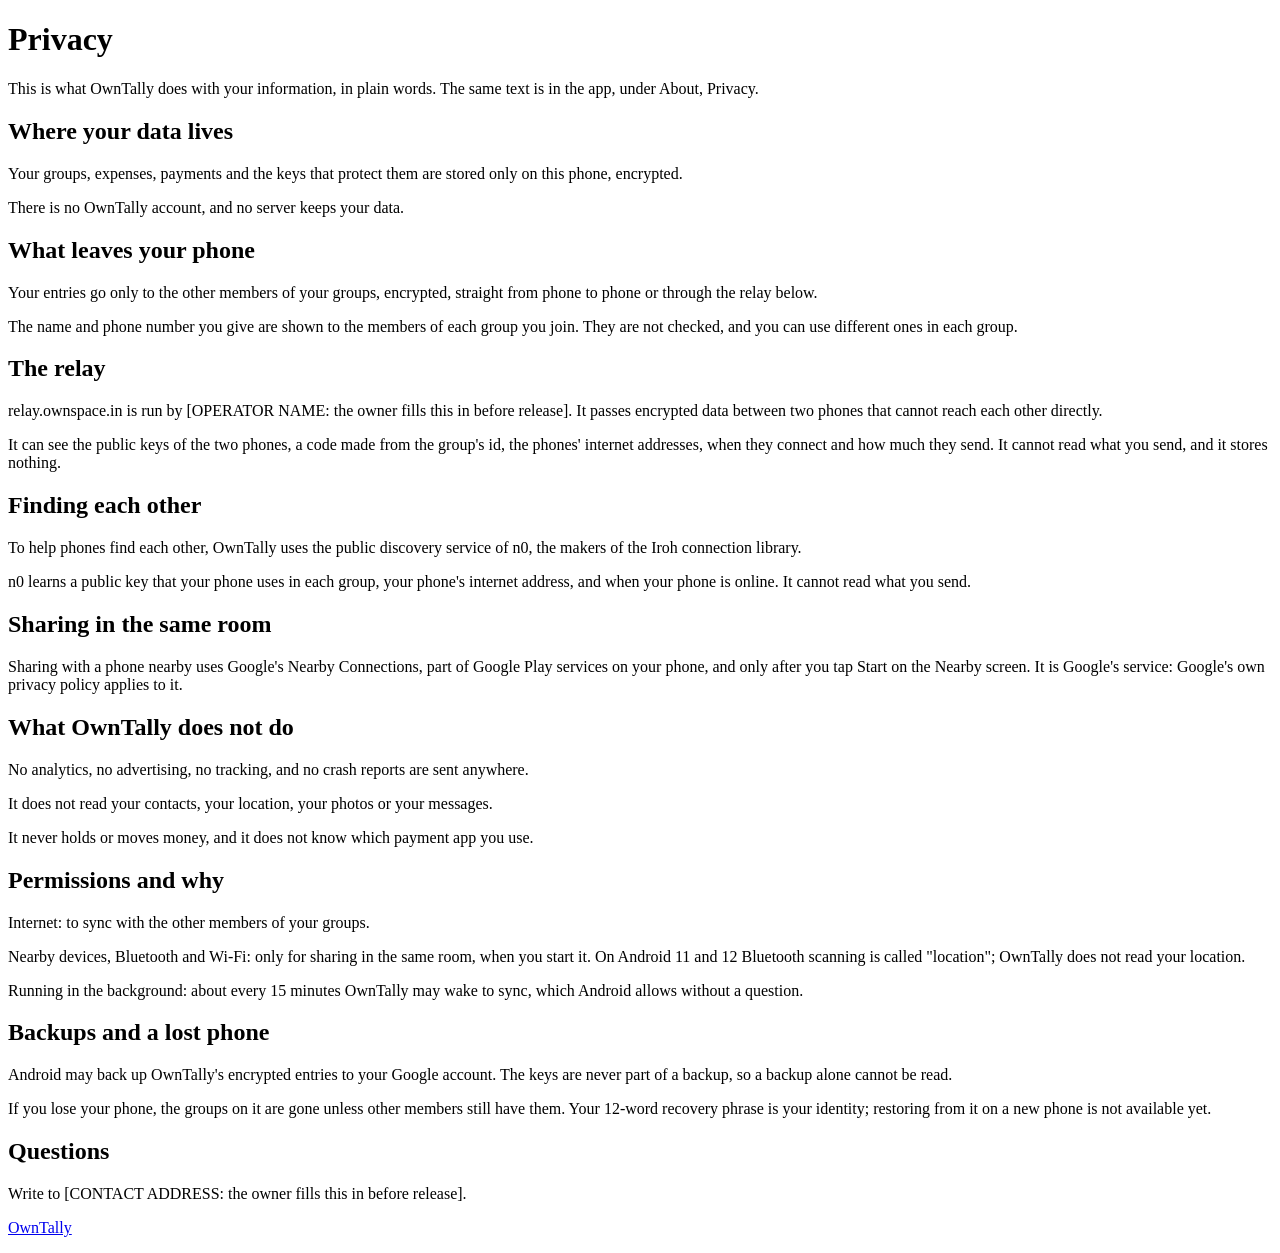
==== site/privacy/index.html @ 28869ca0 "M10 T10.5: what the app promises (six false sentences fixed), one source of privacy facts for the Pr" ====
<!doctype html>
<html lang="en">
<head>
  <meta charset="utf-8">
  <meta name="viewport" content="width=device-width, initial-scale=1">
  <title>Privacy - OwnTally</title>
  <link rel="stylesheet" href="/style.css">
</head>
<body>
  <main>
    <h1>Privacy</h1>
    <p>This is what OwnTally does with your information, in plain words. The same text is in the app, under About, Privacy.</p>
    <div class="card">
      <h2>Where your data lives</h2>
      <p>Your groups, expenses, payments and the keys that protect them are stored only on this phone, encrypted.</p>
      <p>There is no OwnTally account, and no server keeps your data.</p>
    </div>
    <div class="card">
      <h2>What leaves your phone</h2>
      <p>Your entries go only to the other members of your groups, encrypted, straight from phone to phone or through the relay below.</p>
      <p>The name and phone number you give are shown to the members of each group you join. They are not checked, and you can use different ones in each group.</p>
    </div>
    <div class="card">
      <h2>The relay</h2>
      <p>relay.ownspace.in is run by [OPERATOR NAME: the owner fills this in before release]. It passes encrypted data between two phones that cannot reach each other directly.</p>
      <p>It can see the public keys of the two phones, a code made from the group&#39;s id, the phones&#39; internet addresses, when they connect and how much they send. It cannot read what you send, and it stores nothing.</p>
    </div>
    <div class="card">
      <h2>Finding each other</h2>
      <p>To help phones find each other, OwnTally uses the public discovery service of n0, the makers of the Iroh connection library.</p>
      <p>n0 learns a public key that your phone uses in each group, your phone&#39;s internet address, and when your phone is online. It cannot read what you send.</p>
    </div>
    <div class="card">
      <h2>Sharing in the same room</h2>
      <p>Sharing with a phone nearby uses Google&#39;s Nearby Connections, part of Google Play services on your phone, and only after you tap Start on the Nearby screen. It is Google&#39;s service: Google&#39;s own privacy policy applies to it.</p>
    </div>
    <div class="card">
      <h2>What OwnTally does not do</h2>
      <p>No analytics, no advertising, no tracking, and no crash reports are sent anywhere.</p>
      <p>It does not read your contacts, your location, your photos or your messages.</p>
      <p>It never holds or moves money, and it does not know which payment app you use.</p>
    </div>
    <div class="card">
      <h2>Permissions and why</h2>
      <p>Internet: to sync with the other members of your groups.</p>
      <p>Nearby devices, Bluetooth and Wi-Fi: only for sharing in the same room, when you start it. On Android 11 and 12 Bluetooth scanning is called &quot;location&quot;; OwnTally does not read your location.</p>
      <p>Running in the background: about every 15 minutes OwnTally may wake to sync, which Android allows without a question.</p>
    </div>
    <div class="card">
      <h2>Backups and a lost phone</h2>
      <p>Android may back up OwnTally&#39;s encrypted entries to your Google account. The keys are never part of a backup, so a backup alone cannot be read.</p>
      <p>If you lose your phone, the groups on it are gone unless other members still have them. Your 12-word recovery phrase is your identity; restoring from it on a new phone is not available yet.</p>
    </div>
    <div class="card">
      <h2>Questions</h2>
      <p>Write to [CONTACT ADDRESS: the owner fills this in before release].</p>
    </div>
    <p class="muted"><a href="/">OwnTally</a></p>
  </main>
</body>
</html>
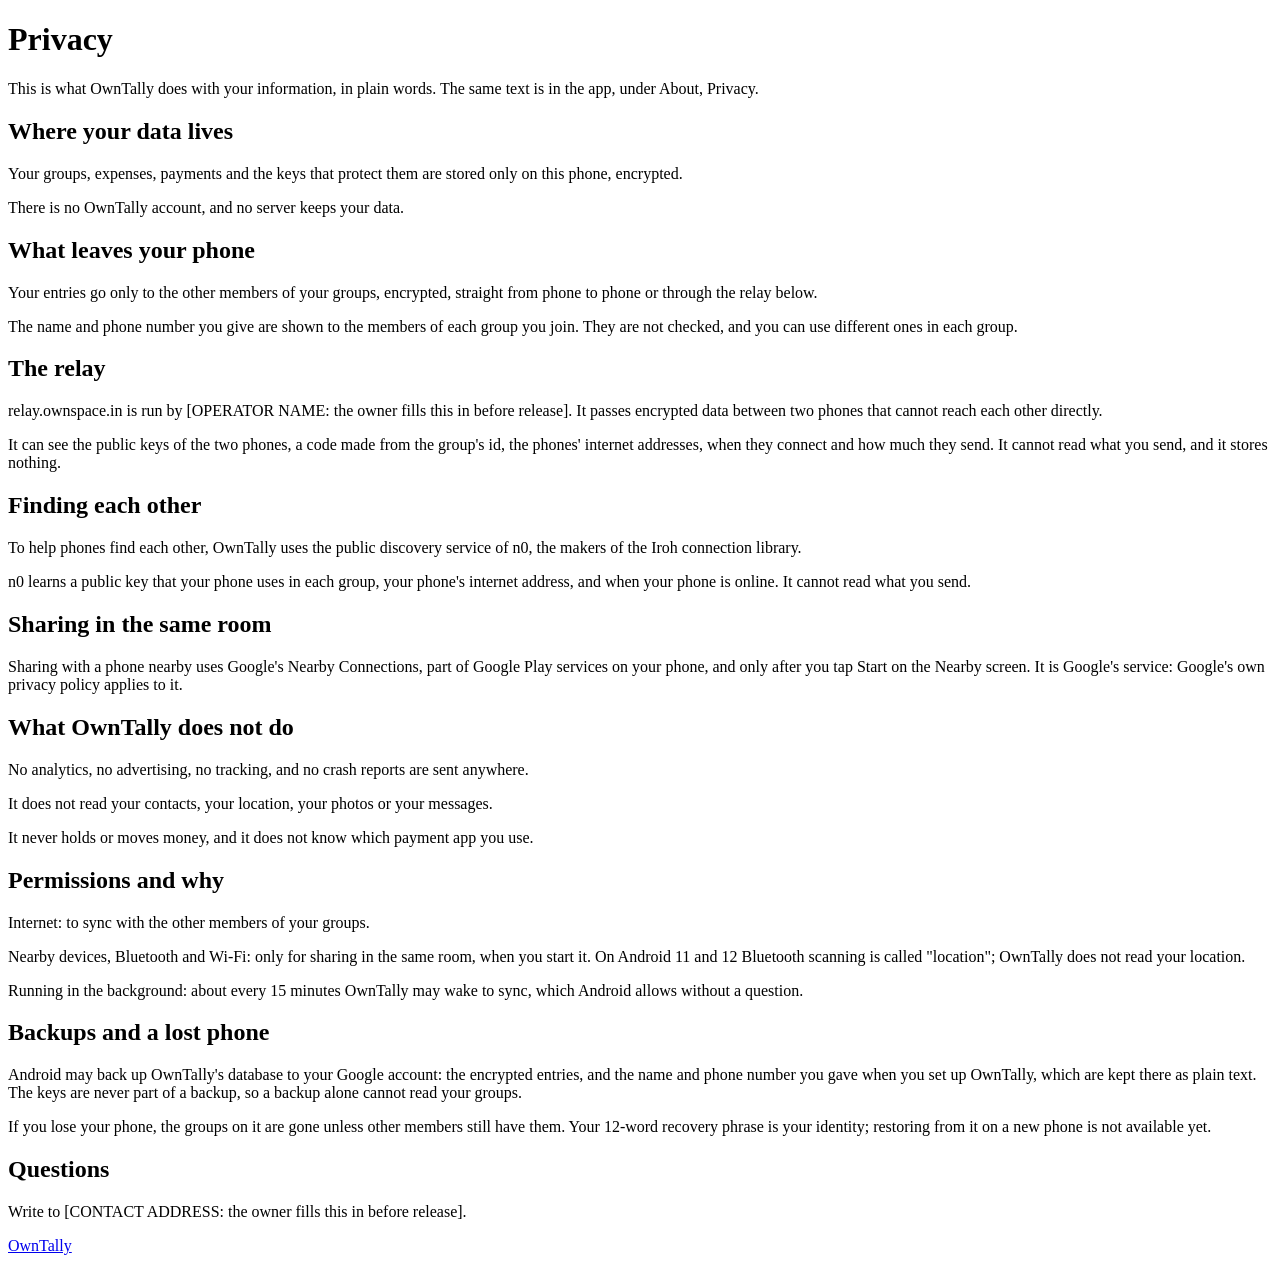
==== commit 50776d4d: "M10 T10.8: security review preparation (docs/SECURITY_REVIEW.md: files, guarantees, 15 mutations, fo" ====
--- a/site/privacy/index.html
+++ b/site/privacy/index.html
@@ -48,7 +48,7 @@
     </div>
     <div class="card">
       <h2>Backups and a lost phone</h2>
-      <p>Android may back up OwnTally&#39;s encrypted entries to your Google account. The keys are never part of a backup, so a backup alone cannot be read.</p>
+      <p>Android may back up OwnTally&#39;s database to your Google account: the encrypted entries, and the name and phone number you gave when you set up OwnTally, which are kept there as plain text. The keys are never part of a backup, so a backup alone cannot read your groups.</p>
       <p>If you lose your phone, the groups on it are gone unless other members still have them. Your 12-word recovery phrase is your identity; restoring from it on a new phone is not available yet.</p>
     </div>
     <div class="card">
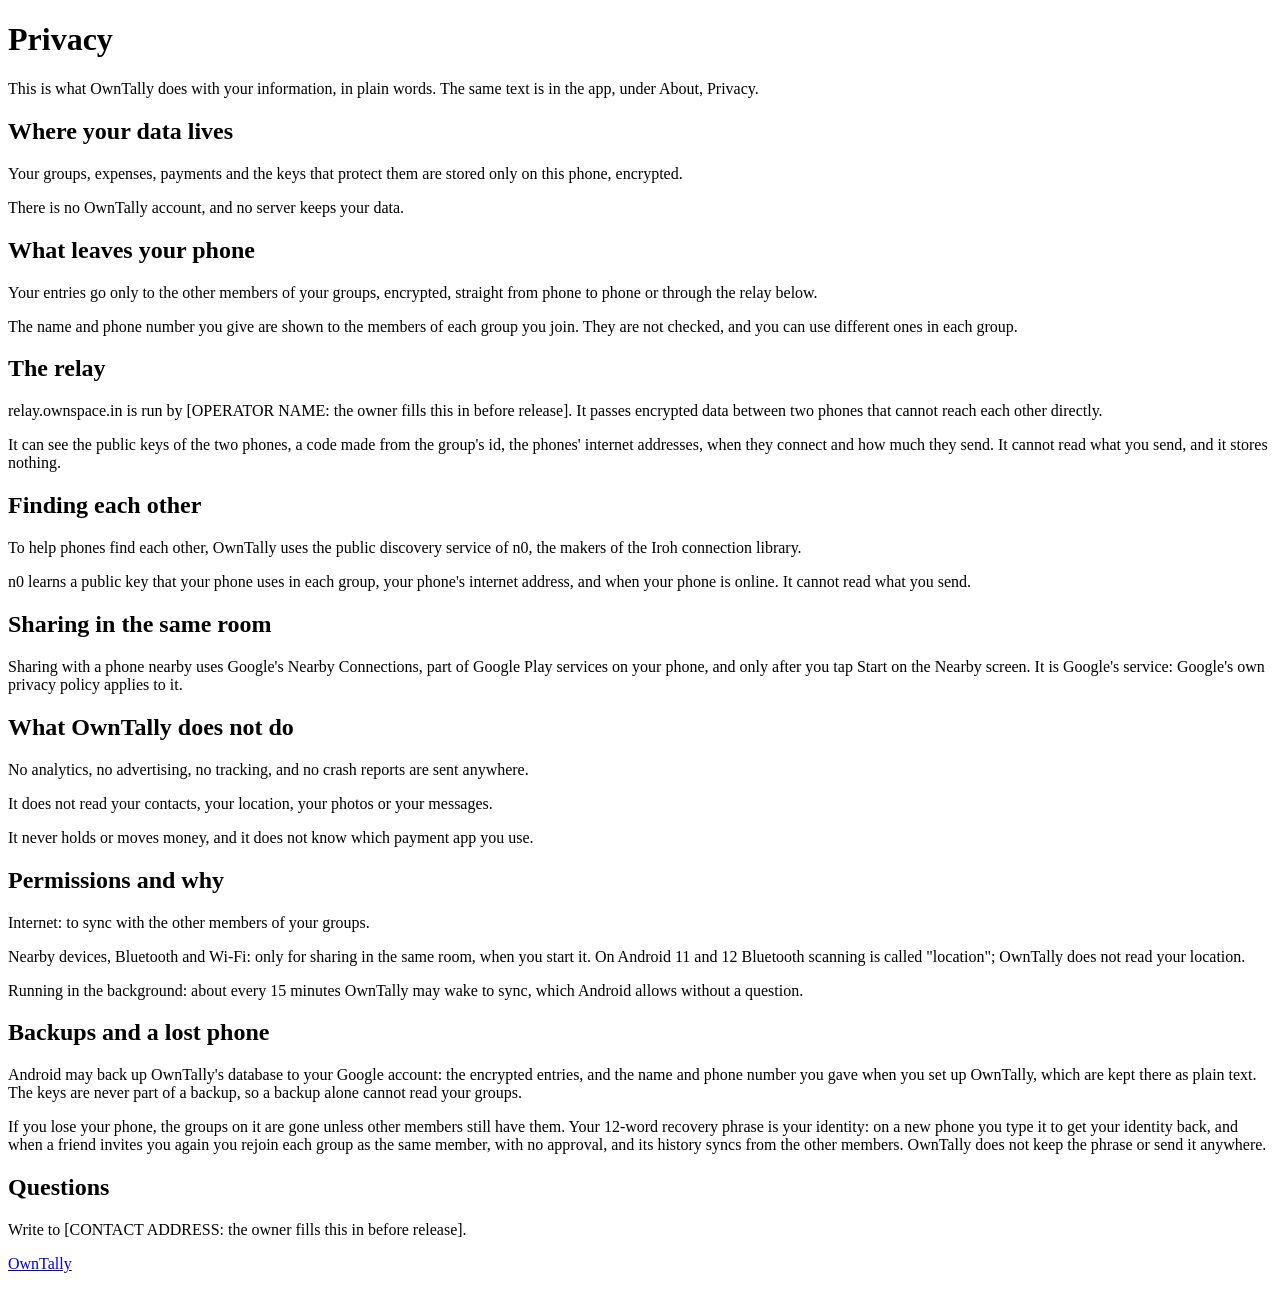
==== commit 05e4fd64: "M11 T11.6: every sentence about restoring says what works now (screens, About, privacy text and page" ====
--- a/site/privacy/index.html
+++ b/site/privacy/index.html
@@ -49,7 +49,7 @@
     <div class="card">
       <h2>Backups and a lost phone</h2>
       <p>Android may back up OwnTally&#39;s database to your Google account: the encrypted entries, and the name and phone number you gave when you set up OwnTally, which are kept there as plain text. The keys are never part of a backup, so a backup alone cannot read your groups.</p>
-      <p>If you lose your phone, the groups on it are gone unless other members still have them. Your 12-word recovery phrase is your identity; restoring from it on a new phone is not available yet.</p>
+      <p>If you lose your phone, the groups on it are gone unless other members still have them. Your 12-word recovery phrase is your identity: on a new phone you type it to get your identity back, and when a friend invites you again you rejoin each group as the same member, with no approval, and its history syncs from the other members. OwnTally does not keep the phrase or send it anywhere.</p>
     </div>
     <div class="card">
       <h2>Questions</h2>
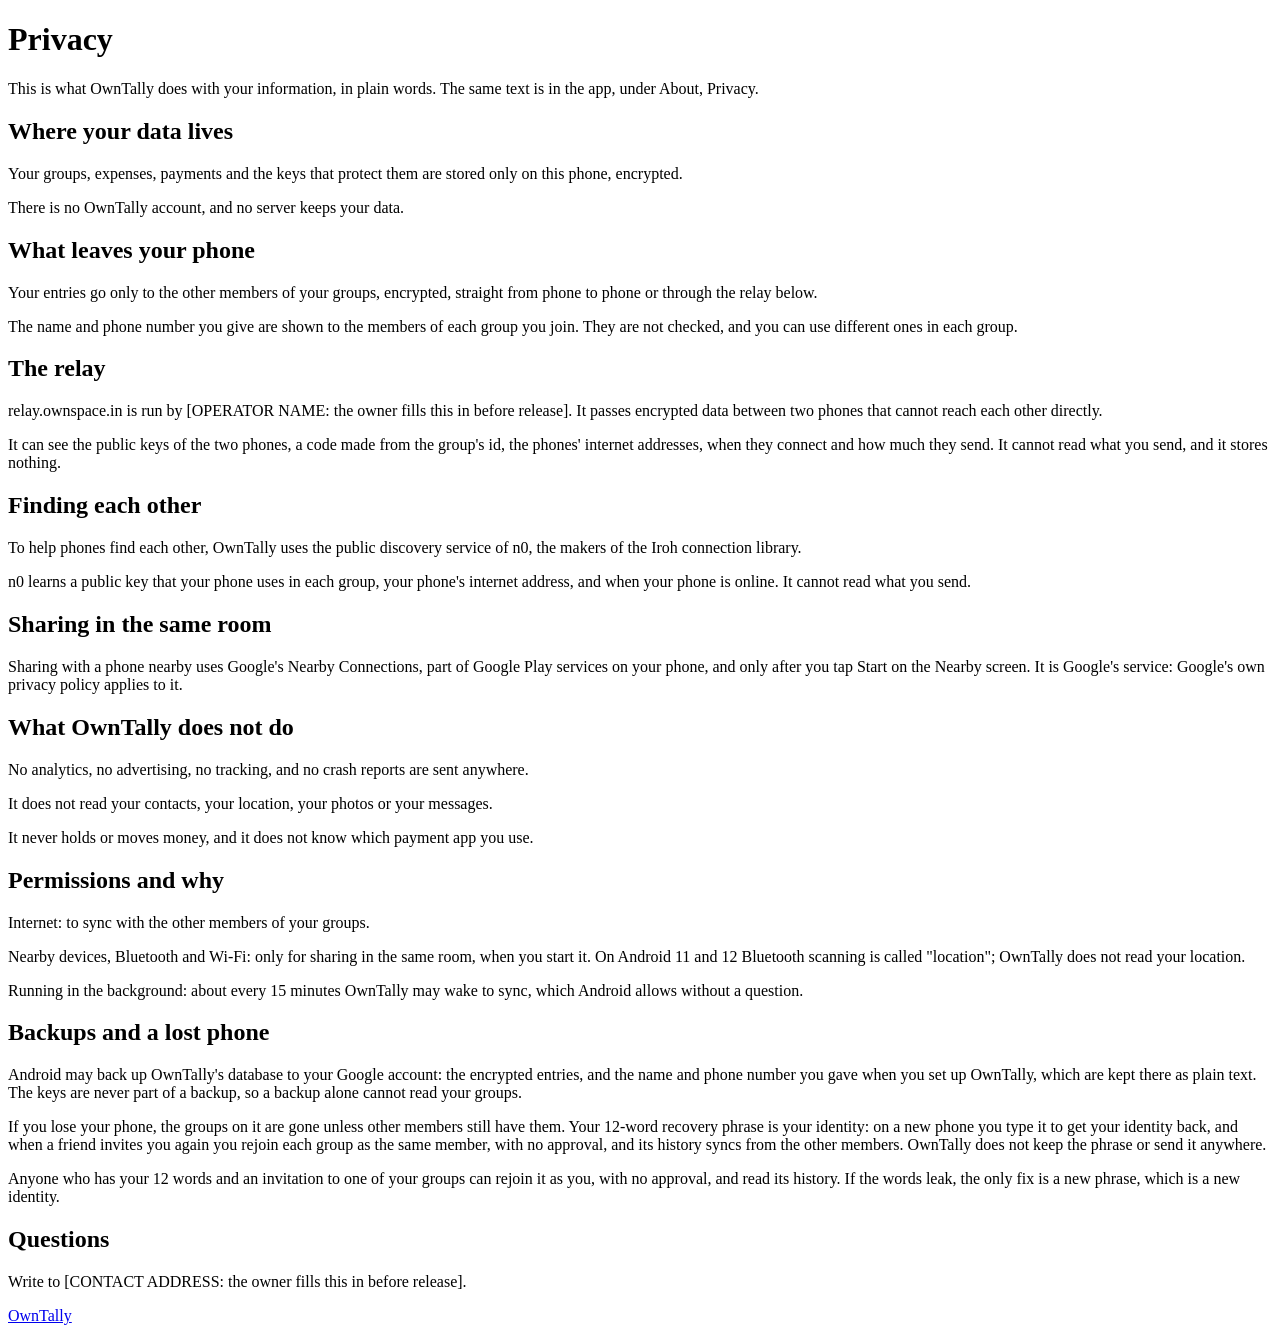
==== commit 0b64f0ec: "R1: say plainly that a leaked recovery phrase plus any invitation gets into your groups with no appr" ====
--- a/site/privacy/index.html
+++ b/site/privacy/index.html
@@ -50,6 +50,7 @@
       <h2>Backups and a lost phone</h2>
       <p>Android may back up OwnTally&#39;s database to your Google account: the encrypted entries, and the name and phone number you gave when you set up OwnTally, which are kept there as plain text. The keys are never part of a backup, so a backup alone cannot read your groups.</p>
       <p>If you lose your phone, the groups on it are gone unless other members still have them. Your 12-word recovery phrase is your identity: on a new phone you type it to get your identity back, and when a friend invites you again you rejoin each group as the same member, with no approval, and its history syncs from the other members. OwnTally does not keep the phrase or send it anywhere.</p>
+      <p>Anyone who has your 12 words and an invitation to one of your groups can rejoin it as you, with no approval, and read its history. If the words leak, the only fix is a new phrase, which is a new identity.</p>
     </div>
     <div class="card">
       <h2>Questions</h2>
